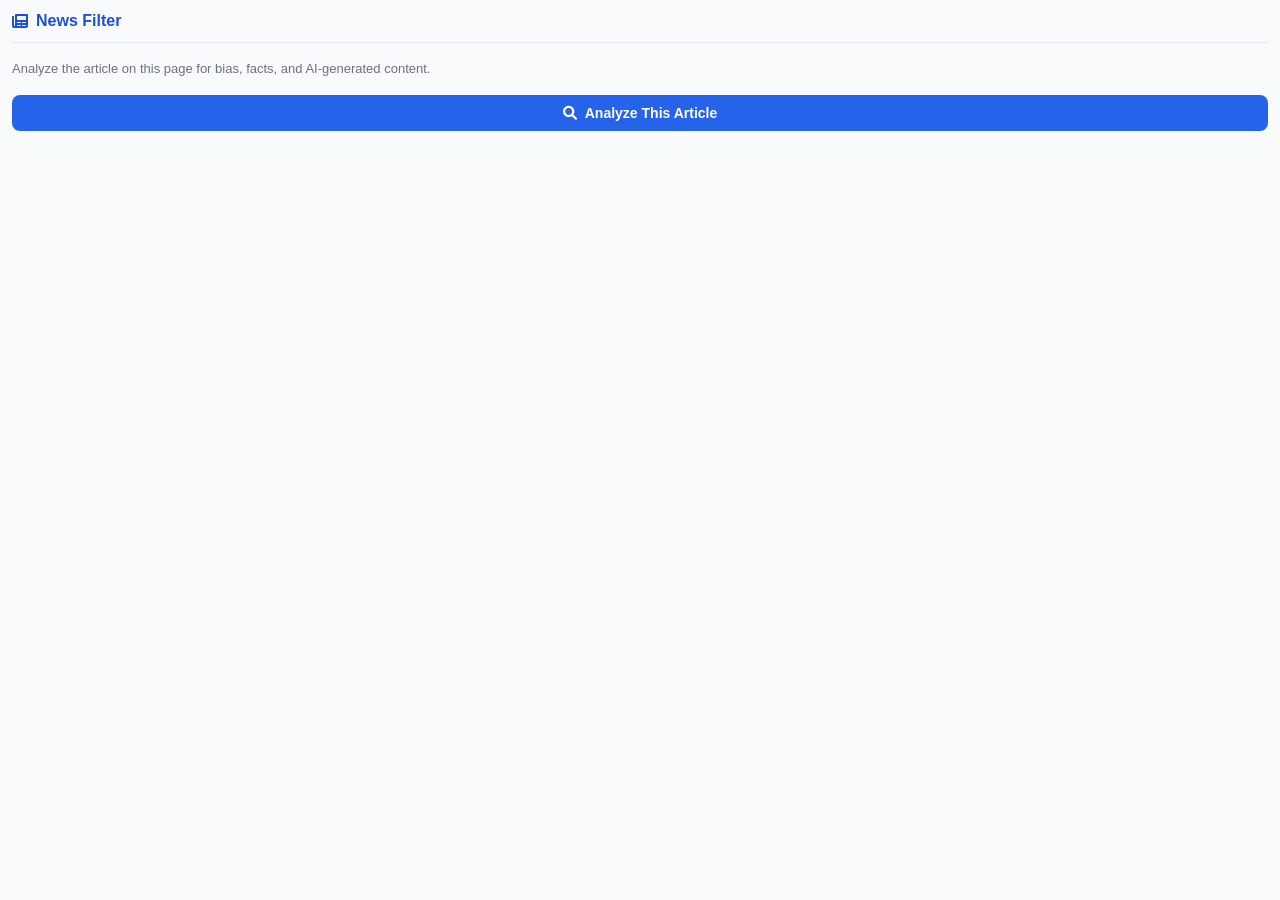
==== chrome_extension/sidebar.html @ febfb881 "Add Chrome extension sidebar and CORS support for extension origin" ====
<!DOCTYPE html>
<html lang="en">
<head>
  <meta charset="UTF-8">
  <meta name="viewport" content="width=device-width, initial-scale=1.0">
  <title>News Filter</title>
  <link rel="stylesheet" href="sidebar.css">
  <link rel="stylesheet" href="https://cdnjs.cloudflare.com/ajax/libs/font-awesome/6.0.0/css/all.min.css">
</head>
<body>
  <div id="app">
    <!-- Header -->
    <div class="header">
      <i class="fas fa-newspaper"></i>
      <span>News Filter</span>
    </div>

    <!-- Idle state -->
    <div id="idleState">
      <p class="subtitle">Analyze the article on this page for bias, facts, and AI-generated content.</p>
      <button id="analyzeBtn">
        <i class="fas fa-search"></i> Analyze This Article
      </button>
    </div>

    <!-- Loading state -->
    <div id="loadingState" class="hidden">
      <div class="spinner"></div>
      <p class="loading-text">Analyzing article...</p>
      <ul class="progress-steps">
        <li><i class="fas fa-circle-notch fa-spin"></i> Generating search terms</li>
        <li><i class="fas fa-circle muted"></i> Fetching articles from sources</li>
        <li><i class="fas fa-circle muted"></i> Selecting diverse perspectives</li>
        <li><i class="fas fa-circle muted"></i> Performing analysis</li>
      </ul>
    </div>

    <!-- Error state -->
    <div id="errorState" class="hidden">
      <div class="error-box">
        <i class="fas fa-exclamation-circle"></i>
        <p id="errorMessage"></p>
        <button id="retryBtn"><i class="fas fa-redo"></i> Try Again</button>
      </div>
    </div>

    <!-- Results -->
    <div id="resultsSection" class="hidden">
      <button id="resetBtn" class="reset-btn">
        <i class="fas fa-arrow-left"></i> Analyze Another
      </button>

      <!-- Section 1: Similar Articles -->
      <section class="result-section">
        <h2><i class="fas fa-globe green"></i> Similar Articles</h2>
        <div id="similarArticles"></div>
      </section>

      <!-- Section 2: Analysis -->
      <section class="result-section">
        <h2><i class="fas fa-microscope purple"></i> Facts, Opinions & Biases</h2>

        <h3 class="section-label green">Key Facts</h3>
        <div id="keyFacts"></div>

        <h3 class="section-label yellow">Opinions</h3>
        <div id="opinions"></div>

        <h3 class="section-label red">Biases</h3>
        <div id="biases"></div>

        <h3 class="section-label blue">Overall Assessment</h3>
        <div id="overallAssessment" class="assessment-box"></div>
      </section>

      <!-- Section 3: AI Score -->
      <section class="result-section">
        <h2><i class="fas fa-robot orange"></i> AI Generation Score</h2>
        <div class="score-container">
          <div class="score-circle">
            <span id="aiScore">-</span><span class="pct">%</span>
          </div>
          <div class="score-bar-wrap">
            <div id="aiScoreBar" class="score-bar"></div>
          </div>
        </div>
        <div id="aiReasoning"></div>
      </section>
    </div>
  </div>

  <script src="sidebar.js"></script>
</body>
</html>
---- chrome_extension/sidebar.css ----
* { box-sizing: border-box; margin: 0; padding: 0; }

body {
  font-family: -apple-system, BlinkMacSystemFont, 'Segoe UI', sans-serif;
  font-size: 13px;
  background: #f9fafb;
  color: #1f2937;
}

#app { padding: 12px; }

.header {
  display: flex;
  align-items: center;
  gap: 8px;
  font-size: 16px;
  font-weight: 700;
  color: #1d4ed8;
  padding-bottom: 12px;
  border-bottom: 1px solid #e5e7eb;
  margin-bottom: 16px;
}

.subtitle {
  color: #6b7280;
  margin-bottom: 16px;
  line-height: 1.5;
}

#analyzeBtn, #retryBtn {
  width: 100%;
  background: #2563eb;
  color: white;
  border: none;
  padding: 10px 16px;
  border-radius: 8px;
  font-size: 14px;
  font-weight: 600;
  cursor: pointer;
  display: flex;
  align-items: center;
  justify-content: center;
  gap: 8px;
}

#analyzeBtn:hover, #retryBtn:hover { background: #1d4ed8; }
#analyzeBtn:disabled { background: #93c5fd; cursor: not-allowed; }

.reset-btn {
  background: none;
  border: 1px solid #d1d5db;
  color: #6b7280;
  padding: 6px 12px;
  border-radius: 6px;
  cursor: pointer;
  font-size: 12px;
  margin-bottom: 16px;
  display: flex;
  align-items: center;
  gap: 6px;
}

.reset-btn:hover { background: #f3f4f6; }

.hidden { display: none !important; }

/* Loading */
.spinner {
  width: 36px; height: 36px;
  border: 3px solid #e5e7eb;
  border-top-color: #2563eb;
  border-radius: 50%;
  animation: spin 0.8s linear infinite;
  margin: 20px auto 12px;
}

@keyframes spin { to { transform: rotate(360deg); } }

.loading-text { text-align: center; color: #6b7280; margin-bottom: 16px; }

.progress-steps { list-style: none; padding: 0 8px; }
.progress-steps li { display: flex; align-items: center; gap: 8px; padding: 4px 0; color: #374151; }
.muted { color: #d1d5db; }

/* Error */
.error-box {
  background: #fef2f2;
  border: 1px solid #fecaca;
  border-radius: 8px;
  padding: 16px;
  text-align: center;
}

.error-box i { color: #dc2626; font-size: 20px; margin-bottom: 8px; display: block; }
.error-box p { color: #b91c1c; margin-bottom: 12px; }

/* Results */
.result-section {
  background: white;
  border-radius: 8px;
  padding: 14px;
  margin-bottom: 12px;
  box-shadow: 0 1px 3px rgba(0,0,0,0.08);
}

.result-section h2 {
  font-size: 14px;
  font-weight: 700;
  margin-bottom: 12px;
  display: flex;
  align-items: center;
  gap: 6px;
}

.section-label {
  font-size: 12px;
  font-weight: 600;
  margin: 12px 0 6px;
  display: flex;
  align-items: center;
  gap: 6px;
}

.green { color: #15803d; }
.yellow { color: #92400e; }
.red { color: #b91c1c; }
.blue { color: #1d4ed8; }
.purple { color: #7e22ce; }
.orange { color: #c2410c; }

/* Article tiles */
.article-tile {
  background: #f9fafb;
  border-radius: 6px;
  padding: 10px;
  margin-bottom: 8px;
  border-left: 3px solid #2563eb;
}

.article-tile img {
  width: 100%;
  height: 80px;
  object-fit: cover;
  border-radius: 4px;
  margin-bottom: 6px;
}

.article-tile .img-placeholder {
  width: 100%; height: 60px;
  background: #e5e7eb;
  border-radius: 4px;
  display: flex;
  align-items: center;
  justify-content: center;
  margin-bottom: 6px;
  color: #9ca3af;
}

.article-tile h3 { font-size: 12px; font-weight: 600; margin-bottom: 4px; line-height: 1.4; }
.article-tile .source { font-size: 11px; color: #6b7280; margin-bottom: 4px; }
.article-tile .summary { font-size: 11px; color: #374151; line-height: 1.4; margin-bottom: 6px; }
.article-tile a { font-size: 11px; color: #2563eb; text-decoration: none; }
.article-tile a:hover { text-decoration: underline; }

/* Fact / Opinion / Bias cards */
.card {
  border-radius: 6px;
  padding: 10px;
  margin-bottom: 6px;
  font-size: 12px;
  line-height: 1.5;
}

.card-green { background: #f0fdf4; border-left: 3px solid #16a34a; }
.card-yellow { background: #fefce8; border-left: 3px solid #ca8a04; }
.card-red { background: #fef2f2; border-left: 3px solid #dc2626; }

.card .label {
  display: inline-block;
  padding: 1px 6px;
  border-radius: 4px;
  font-size: 10px;
  font-weight: 600;
  margin-top: 4px;
}

.label-green { background: #bbf7d0; color: #15803d; }
.label-yellow { background: #fde68a; color: #92400e; }

.assessment-box {
  background: #eff6ff;
  border-radius: 6px;
  padding: 10px;
  font-size: 12px;
  line-height: 1.6;
  color: #1e40af;
}

/* AI Score */
.score-container { text-align: center; margin: 12px 0; }

.score-circle {
  display: inline-flex;
  align-items: baseline;
  justify-content: center;
  width: 72px; height: 72px;
  border-radius: 50%;
  border: 5px solid #e5e7eb;
  margin-bottom: 10px;
}

.score-circle span { font-size: 22px; font-weight: 700; }
.pct { font-size: 12px; font-weight: 600; }

.score-bar-wrap {
  background: #e5e7eb;
  border-radius: 99px;
  height: 8px;
  width: 100%;
  margin-bottom: 12px;
}

.score-bar {
  height: 8px;
  border-radius: 99px;
  transition: width 0.5s ease;
}

#aiReasoning { font-size: 12px; line-height: 1.6; color: #374151; }
#aiReasoning h4 { font-weight: 600; margin-bottom: 4px; margin-top: 8px; }
#aiReasoning ul { padding-left: 16px; }
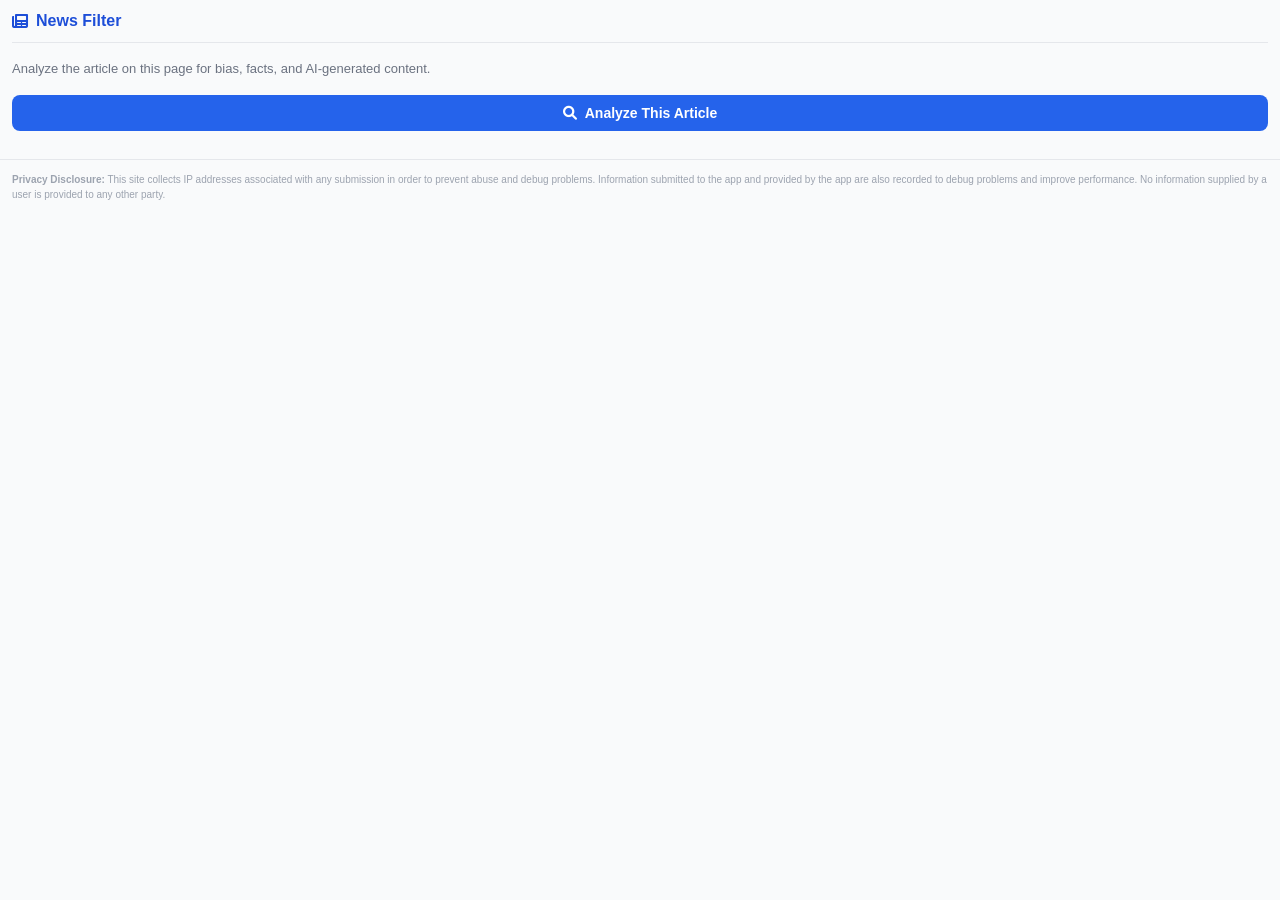
==== commit 030c1d77: "Add privacy disclaimer to webpage and Chrome extension" ====
--- a/chrome_extension/sidebar.html
+++ b/chrome_extension/sidebar.html
@@ -89,6 +89,10 @@
     </div>
   </div>
 
+  <footer class="disclaimer">
+    <p><strong>Privacy Disclosure:</strong> This site collects IP addresses associated with any submission in order to prevent abuse and debug problems. Information submitted to the app and provided by the app are also recorded to debug problems and improve performance. No information supplied by a user is provided to any other party.</p>
+  </footer>
+
   <script src="sidebar.js"></script>
 </body>
 </html>
--- a/chrome_extension/sidebar.css
+++ b/chrome_extension/sidebar.css
@@ -229,3 +229,12 @@
 #aiReasoning { font-size: 12px; line-height: 1.6; color: #374151; }
 #aiReasoning h4 { font-weight: 600; margin-bottom: 4px; margin-top: 8px; }
 #aiReasoning ul { padding-left: 16px; }
+
+.disclaimer {
+  margin-top: 16px;
+  padding: 12px;
+  border-top: 1px solid #e5e7eb;
+  font-size: 10px;
+  color: #9ca3af;
+  line-height: 1.5;
+}
